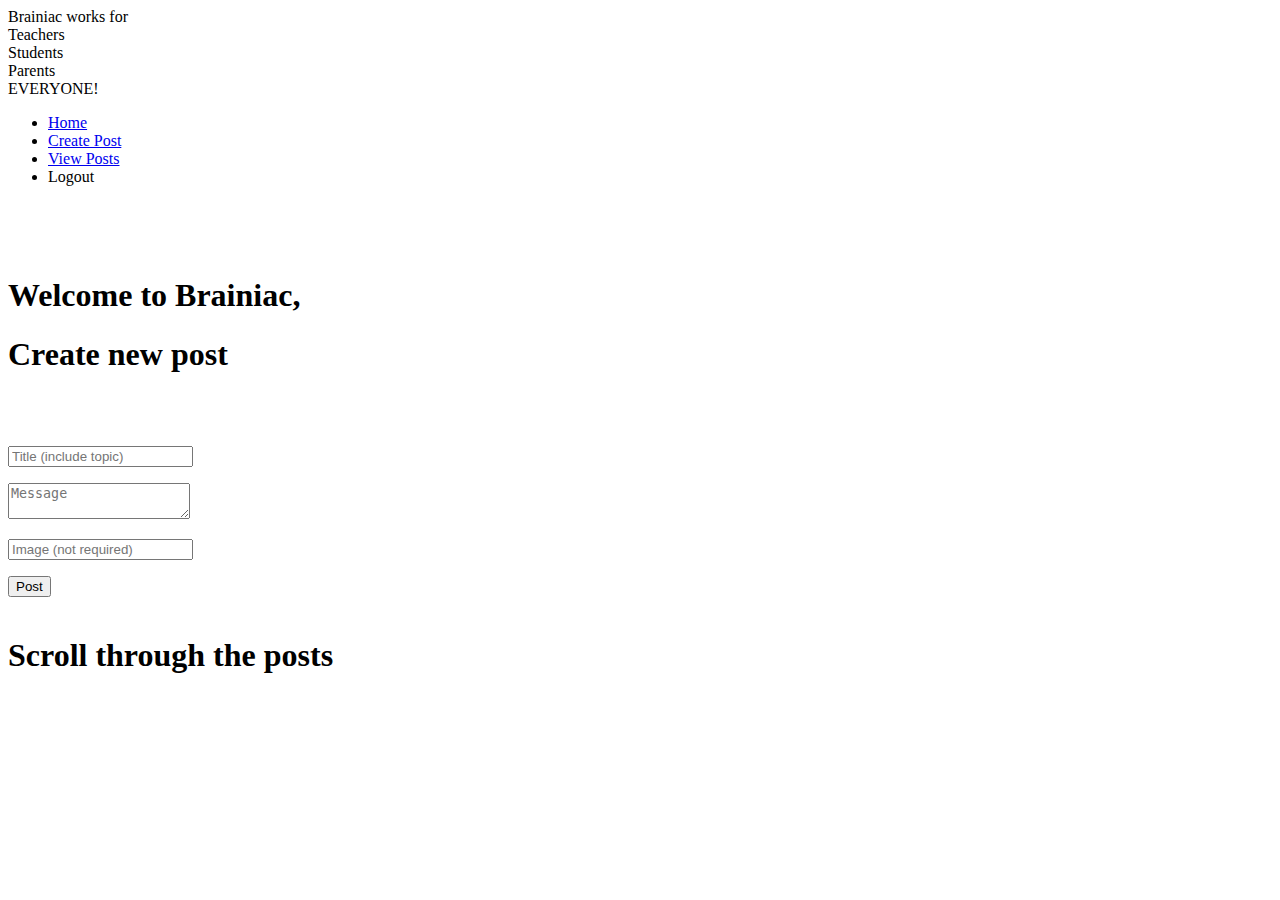
==== main.html @ ea329b97 "Add files via upload" ====
<!DOCTYPE html>
<html lang="en">
  <head>
    <meta charset="UTF-8" />
    <meta name="viewport" content="width=device-width, initial-scale=1.0" />
    <link href="./assets/images/brn-ico.png" rel="shortcut icon" />
    <link rel="stylesheet" href="./assets/styles/main.css" />
    <!-- <link rel="stylesheet" href="./assets/styles/preloader.css" /> -->
    <title>Brainiac</title>
  </head>
  <body>
    <!-- Preloader -->
    <div class="preloader">
      <i class="brainLoader"></i>
    </div>
    <section id="screen1">
      <!-- welcome msg -->
      <div class="welcome">
        Brainiac works for
        <div class="dropping-texts">
          <div>Teachers</div>
          <div>Students</div>
          <div>Parents</div>
          <div>EVERYONE!</div>
        </div>
      </div>

      <!-- navbar -->
      <nav>
        <ul>
          <li><a href="#">Home</a></li>
          <li><a href="#screen2">Create Post</a></li>
          <li><a href="#screen3">View Posts</a></li>
          <li><a class="logout" onclick="logout()">Logout</a></li>
          <!-- <li><a href="#">Contact</a></li> -->
        </ul>
      </nav>
    </section>
    <!--***************************** SECTION 2 ************************************************************************-->
    <section id="screen2">
      <br /><br /><br />
      <h1>Welcome to Brainiac,</h1>
      <h1><span id="heading"></span></h1>

      <div id="form-main">
        <div id="form-div">
          <form
            class="form"
            id="create-post"
            onsubmit="event.preventDefault(); createPost()"
          >
            <h1>Create new post</h1>
            <br /><br />
            <p class="title">
              <input
                name="title"
                type="text"
                class="feedback-input"
                placeholder="Title (include topic)"
                id="title"
              />
            </p>
            <p class="message">
              <textarea
                name="message"
                class="feedback-input"
                id="message"
                placeholder="Message"
              ></textarea>
            </p>
            <p class="image">
              <input
                name="image"
                type="text"
                class="feedback-input"
                id="image"
                placeholder="Image (not required)"
              />
            </p>

            <div class="submit">
              <button type="submit" id="button-blue">Post</button>
              <div class="ease"></div>
            </div>
          </form>
        </div>
      </div>
    </section>
    <!-- ****************************SECTION 3************************************************************************* -->
    <section id="screen3">
      <div class="post-left"></div>
      <div class="post-center">
        <br />
        <h1>Scroll through the posts</h1>
        <br /><br />
        <div id="posts"></div>
      </div>
      <div class="post-right"></div>
    </section>
    <script src="https://ajax.googleapis.com/ajax/libs/jquery/3.5.1/jquery.min.js"></script>
    <script src="./assets/scripts/main.js"></script>
  </body>
</html>
---- assets/styles/preloader.css ----
/* Preloader css */
.preloader {
  position: fixed;
  top: 0;
  bottom: 0;
  left: 0;
  right: 0;
  height: 100vh;
  background-color: #299fd6;
  animation: disappear 5s linear forwards;
  display: flex;
  justify-content: center;
  align-items: center;
}
.brainLoader {
  height: 100px;
  width: 100px;
  display: block;
  transform: scale(1);
  background-image: url(https://image.ibb.co/fkybha/loader.png);
  animation: loading 2.5s steps(75) infinite;
  margin: 0 auto;
}

@keyframes disappear {
  0%,
  90% {
    opacity: 1;
    z-index: 100;
  }
  100% {
    opacity: 0;
    z-index: -1;
  }
}

@keyframes loading {
  0% {
    background-position: 0 0%;
  }
  100% {
    background-position: 0 100%;
  }
}
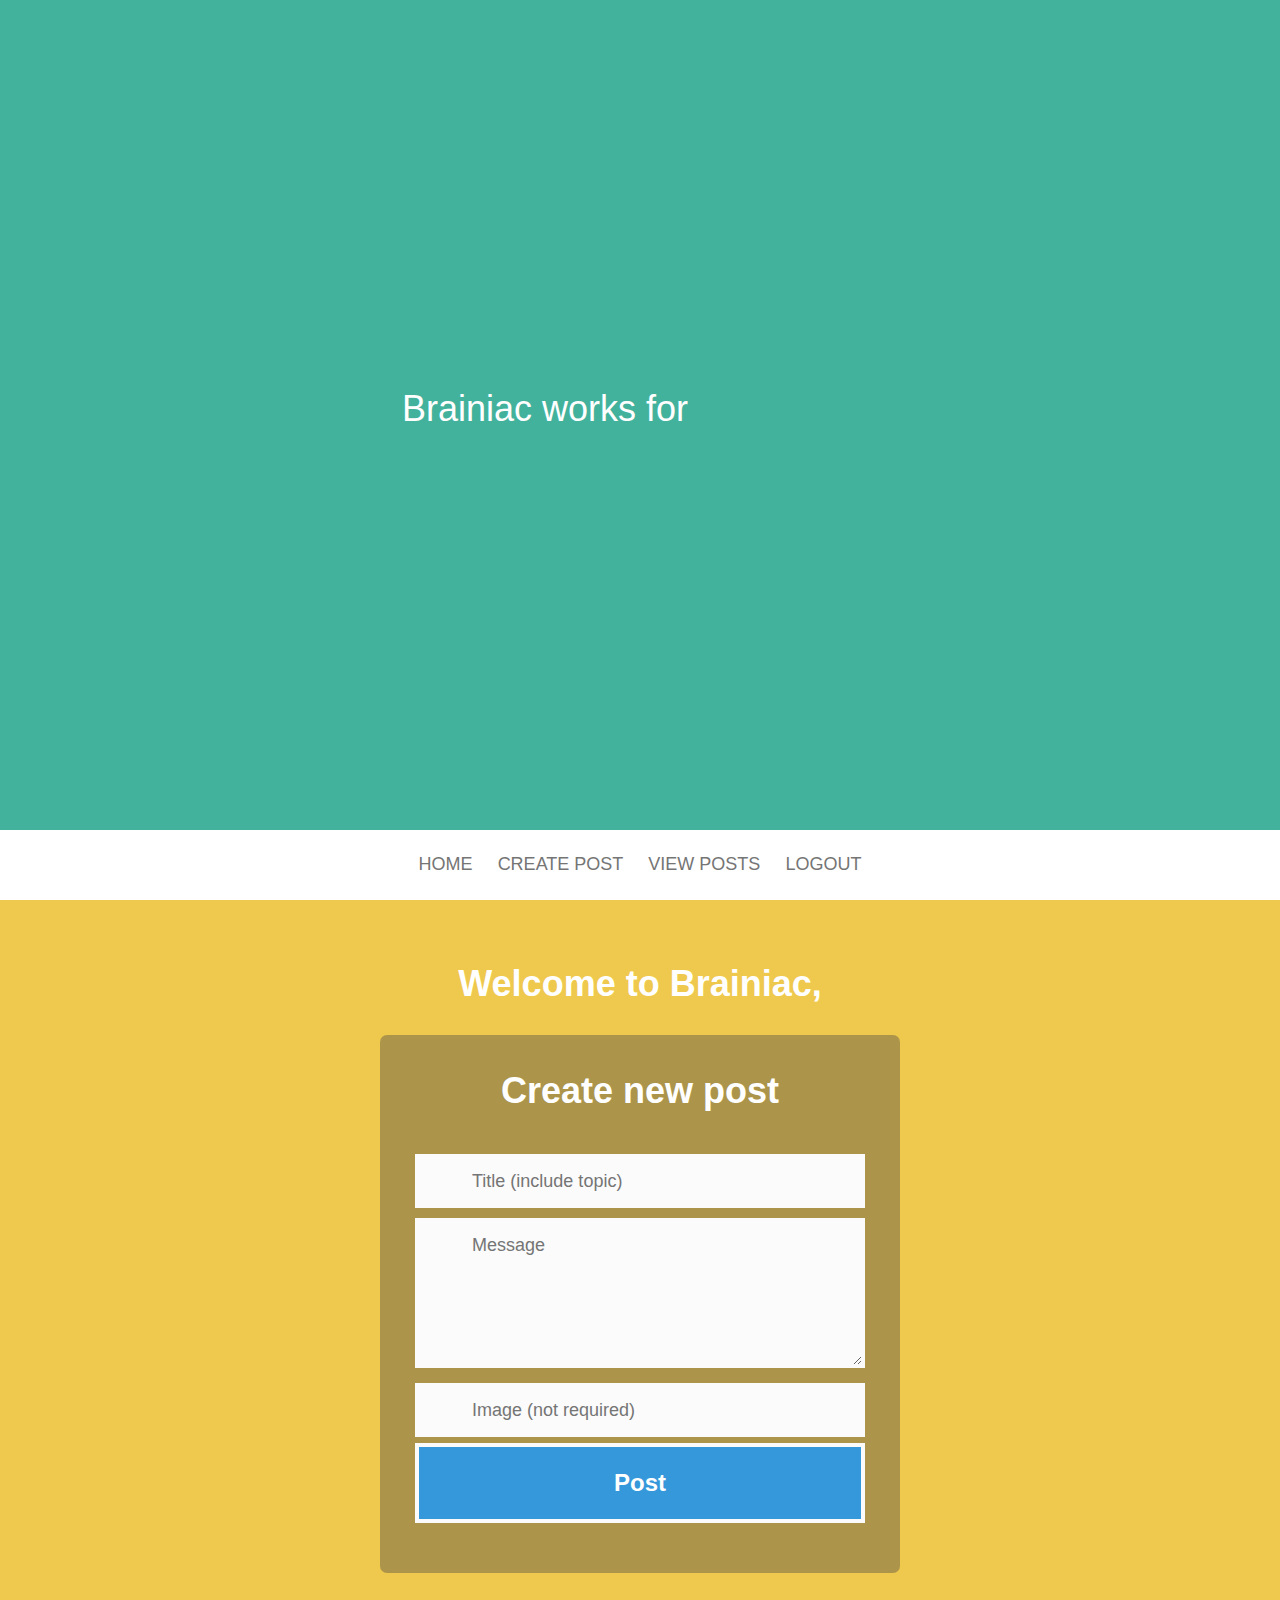
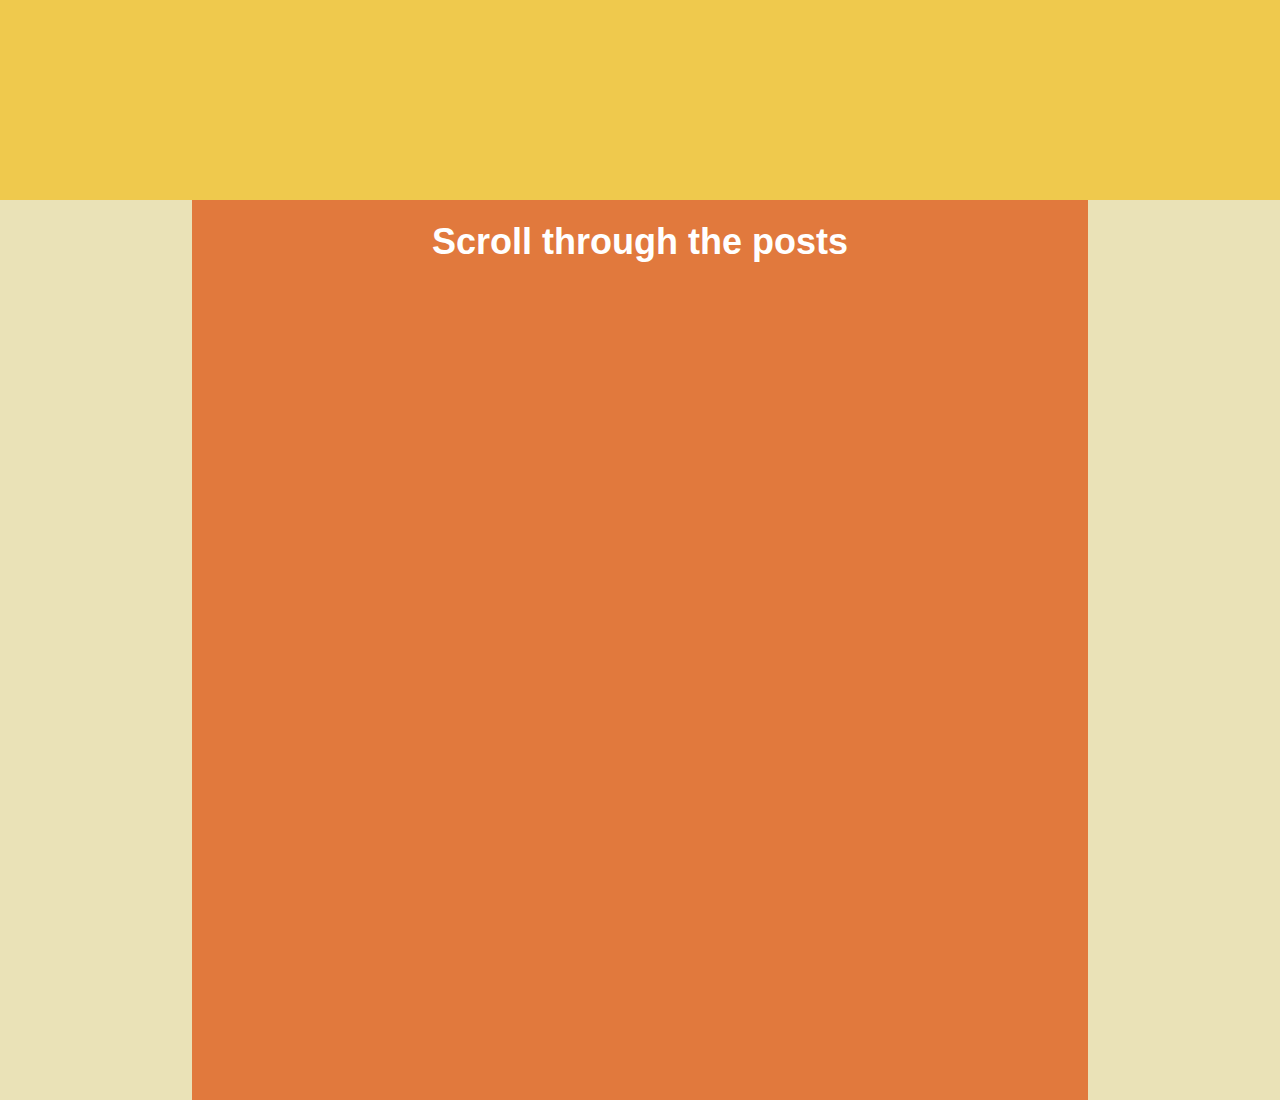
==== commit 7907e114: "Add files via upload" ====
--- a/main.html
+++ b/main.html
@@ -17,7 +17,7 @@
       <!-- welcome msg -->
       <div class="welcome">
         Brainiac works for
-        <div class="dropping-texts">
+        <div class="dropping-texts" id="droptext">
           <div>Teachers</div>
           <div>Students</div>
           <div>Parents</div>
--- a/assets/styles/main.css
+++ b/assets/styles/main.css
@@ -0,0 +1,426 @@
+* {
+  margin: 0;
+  padding: 0;
+}
+
+a {
+  text-decoration: none;
+}
+
+/* This class is added on scroll */
+.fixed {
+  position: fixed;
+  top: 0;
+  height: 70px;
+  z-index: 1;
+}
+
+body {
+  color: #fff;
+  font-family: "open-sans-bold", AvenirNext-Medium, sans-serif;
+  font-size: 18px;
+  text-align: center;
+  overflow: hidden;
+  overflow-y: auto;
+}
+
+/* Navigation Settings */
+nav {
+  position: absolute;
+  bottom: 0;
+  width: 100%;
+  height: 70px;
+  background: #fff;
+}
+
+nav li {
+  display: inline-block;
+  padding: 24px 10px;
+}
+
+nav li a {
+  color: #757575;
+  text-transform: uppercase;
+}
+
+section {
+  height: 100vh;
+}
+
+/* Screens Settings */
+#screen1 {
+  background: #43b29d;
+}
+
+#screen1 p {
+  padding-top: 200px;
+}
+
+#screen2 {
+  background: #efc94d;
+}
+
+#screen3 {
+  background: #e1793d;
+  display: flex;
+}
+
+@media only screen and (max-width: 520px) {
+  nav li {
+    padding: 24px 4px;
+  }
+
+  nav li a {
+    font-size: 14px;
+  }
+}
+
+/* welcome message styling*/
+@import url("https://fonts.googleapis.com/css?family=Roboto:100,300,400");
+.welcome {
+  height: 100vh;
+  margin: 0px;
+  text-align: center;
+  padding-top: 43vh;
+  color: #fff;
+  font-size: 36px;
+  font-weight: 100;
+  overflow: hidden;
+  animation: bg 5s linear infinite;
+}
+
+.dropping-texts {
+  display: inline-block;
+  width: 180px;
+  text-align: left;
+  height: 36px;
+  vertical-align: -2px;
+}
+
+.dropping-texts > div {
+  font-family: "Roboto";
+
+  font-size: 0px;
+  opacity: 0;
+  margin-left: -30px;
+  position: absolute;
+  font-weight: 300;
+  box-shadow: 0px 60px 25px -20px rgba(0, 0, 0, 0.5);
+}
+
+.dropping-texts > div:nth-child(1) {
+  animation: roll 5s linear infinite 0s;
+}
+.dropping-texts > div:nth-child(2) {
+  animation: roll 5s linear infinite 1s;
+}
+.dropping-texts > div:nth-child(3) {
+  animation: roll 5s linear infinite 2s;
+}
+.dropping-texts > div:nth-child(4) {
+  animation: roll2 5s linear infinite 3s;
+}
+
+@keyframes roll {
+  0% {
+    font-size: 0px;
+    opacity: 0;
+    margin-left: -30px;
+    margin-top: 0px;
+    transform: rotate(-25deg);
+  }
+  3% {
+    opacity: 1;
+    transform: rotate(0deg);
+  }
+  5% {
+    font-size: inherit;
+    opacity: 1;
+    margin-left: 0px;
+    margin-top: 0px;
+  }
+  20% {
+    font-size: inherit;
+    opacity: 1;
+    margin-left: 0px;
+    margin-top: 0px;
+    transform: rotate(0deg);
+  }
+  27% {
+    font-size: 0px;
+    opacity: 0.5;
+    margin-left: 20px;
+    margin-top: 100px;
+  }
+  100% {
+    font-size: 0px;
+    opacity: 0;
+    margin-left: -30px;
+    margin-top: 0px;
+    transform: rotate(15deg);
+  }
+}
+
+@keyframes roll2 {
+  0% {
+    font-size: 0px;
+    opacity: 0;
+    margin-left: -30px;
+    margin-top: 0px;
+    transform: rotate(-25deg);
+  }
+  3% {
+    opacity: 1;
+    transform: rotate(0deg);
+  }
+  5% {
+    font-size: inherit;
+    opacity: 1;
+    margin-left: 0px;
+    margin-top: 0px;
+  }
+  30% {
+    font-size: inherit;
+    opacity: 1;
+    margin-left: 0px;
+    margin-top: 0px;
+    transform: rotate(0deg);
+  }
+  37% {
+    font-size: 1500px;
+    opacity: 0;
+    margin-left: -1000px;
+    margin-top: -800px;
+  }
+  100% {
+    font-size: 0px;
+    opacity: 0;
+    margin-left: -30px;
+    margin-top: 0px;
+    transform: rotate(15deg);
+  }
+}
+
+@keyframes bg {
+  0% {
+    background: #ff0075;
+  }
+  3% {
+    background: #0094ff;
+  }
+  20% {
+    background: #0094ff;
+  }
+  23% {
+    background: #b200ff;
+  }
+  40% {
+    background: #b200ff;
+  }
+  43% {
+    background: #8bc34a;
+  }
+  60% {
+    background: #8bc34a;
+  }
+  63% {
+    background: #f44336;
+  }
+  80% {
+    background: #f44336;
+  }
+  83% {
+    background: #f44336;
+  }
+  100% {
+    background: #f44336;
+  }
+}
+/* ------CREATE POST------ */
+#feedback-page {
+  text-align: center;
+}
+
+#form-main {
+  width: 100%;
+  float: left;
+  padding-top: 0px;
+}
+
+#form-div {
+  background-color: rgba(72, 72, 72, 0.4);
+  padding-left: 35px;
+  padding-right: 35px;
+  padding-top: 35px;
+  padding-bottom: 50px;
+  width: 450px;
+  float: left;
+  left: 50%;
+  position: absolute;
+  margin-top: 30px;
+  margin-left: -260px;
+  -moz-border-radius: 7px;
+  -webkit-border-radius: 7px;
+}
+
+.feedback-input {
+  color: #3c3c3c;
+  font-family: Helvetica, Arial, sans-serif;
+  font-weight: 500;
+  font-size: 18px;
+  border-radius: 0;
+  line-height: 22px;
+  background-color: #fbfbfb;
+  padding: 13px 13px 13px 54px;
+  margin-bottom: 10px;
+  width: 100%;
+  -webkit-box-sizing: border-box;
+  -moz-box-sizing: border-box;
+  -ms-box-sizing: border-box;
+  box-sizing: border-box;
+  border: 3px solid rgba(0, 0, 0, 0);
+}
+
+.feedback-input:focus {
+  background: #fff;
+  box-shadow: 0;
+  border: 3px solid #3498db;
+  color: #3498db;
+  outline: none;
+  padding: 13px 13px 13px 54px;
+}
+
+.focused {
+  color: #30aed6;
+  border: #30aed6 solid 3px;
+}
+
+textarea {
+  width: 100%;
+  height: 150px;
+  line-height: 150%;
+  resize: vertical;
+}
+
+/* button:hover,
+textarea:hover,
+button:focus,
+textarea:focus {
+  background-color: white;
+} */
+
+#button-blue {
+  font-family: "Montserrat", Arial, Helvetica, sans-serif;
+  float: left;
+  width: 100%;
+  border: #fbfbfb solid 4px;
+  cursor: pointer;
+  background-color: #3498db;
+  color: white;
+  font-size: 24px;
+  padding-top: 22px;
+  padding-bottom: 22px;
+  -webkit-transition: all 0.3s;
+  -moz-transition: all 0.3s;
+  transition: all 0.3s;
+  margin-top: -4px;
+  font-weight: 700;
+}
+
+#button-blue:hover {
+  background-color: rgba(0, 0, 0, 0);
+  color: #0493bd;
+}
+
+.submit:hover {
+  color: #3498db;
+}
+
+.ease {
+  width: 0px;
+  height: 74px;
+  background-color: #fbfbfb;
+  -webkit-transition: 0.3s ease;
+  -moz-transition: 0.3s ease;
+  -o-transition: 0.3s ease;
+  -ms-transition: 0.3s ease;
+  transition: 0.3s ease;
+}
+
+.submit:hover .ease {
+  width: 100%;
+  background-color: white;
+}
+
+@media only screen and (max-width: 580px) {
+  #form-div {
+    left: 3%;
+    margin-right: 3%;
+    width: 88%;
+    margin-left: 0;
+    padding-left: 3%;
+    padding-right: 3%;
+  }
+}
+/* logout button */
+
+li a:hover {
+  color: red;
+  cursor: pointer;
+}
+/* ----------------------------------SECTION 3 (homepage)-------------------------------------------------------- */
+.post-container {
+  border: 2px solid red;
+  border-radius: 15px;
+  margin-left: 10%;
+  margin-right: 10%;
+}
+.post-left {
+  width: 15%;
+  background-color: #eae2b7;
+  color: black;
+}
+.post-center {
+  width: 70%;
+}
+.post-right {
+  width: 15%;
+  background-color: #eae2b7;
+  color: black;
+}
+
+.message p {
+  padding-left: 5%;
+  padding-right: 5%;
+}
+/* buttons on post */
+.button {
+  display: flex;
+  justify-content: center;
+}
+.button button {
+}
+
+.btn {
+  display: inline-block;
+  padding: 10px 15px;
+  cursor: pointer;
+  text-align: center;
+  text-decoration: none;
+  outline: none;
+  color: #fff;
+  background-color: #4caf50;
+  border: none;
+  border-radius: 15px;
+  box-shadow: 0 9px #999;
+}
+
+.btn:hover {
+  background-color: #3e8e41;
+}
+
+.btn:active {
+  background-color: #3e8e41;
+  box-shadow: 0 5px #666;
+  transform: translateY(4px);
+}
--- a/assets/styles/preloader.css
+++ b/assets/styles/preloader.css
@@ -7,7 +7,7 @@
   right: 0;
   height: 100vh;
   background-color: #299fd6;
-  animation: disappear 5s linear forwards;
+  animation: disappear 4s linear forwards;
   display: flex;
   justify-content: center;
   align-items: center;
@@ -18,7 +18,7 @@
   display: block;
   transform: scale(1);
   background-image: url(https://image.ibb.co/fkybha/loader.png);
-  animation: loading 2.5s steps(75) infinite;
+  animation: loading 2s steps(75) infinite;
   margin: 0 auto;
 }
 
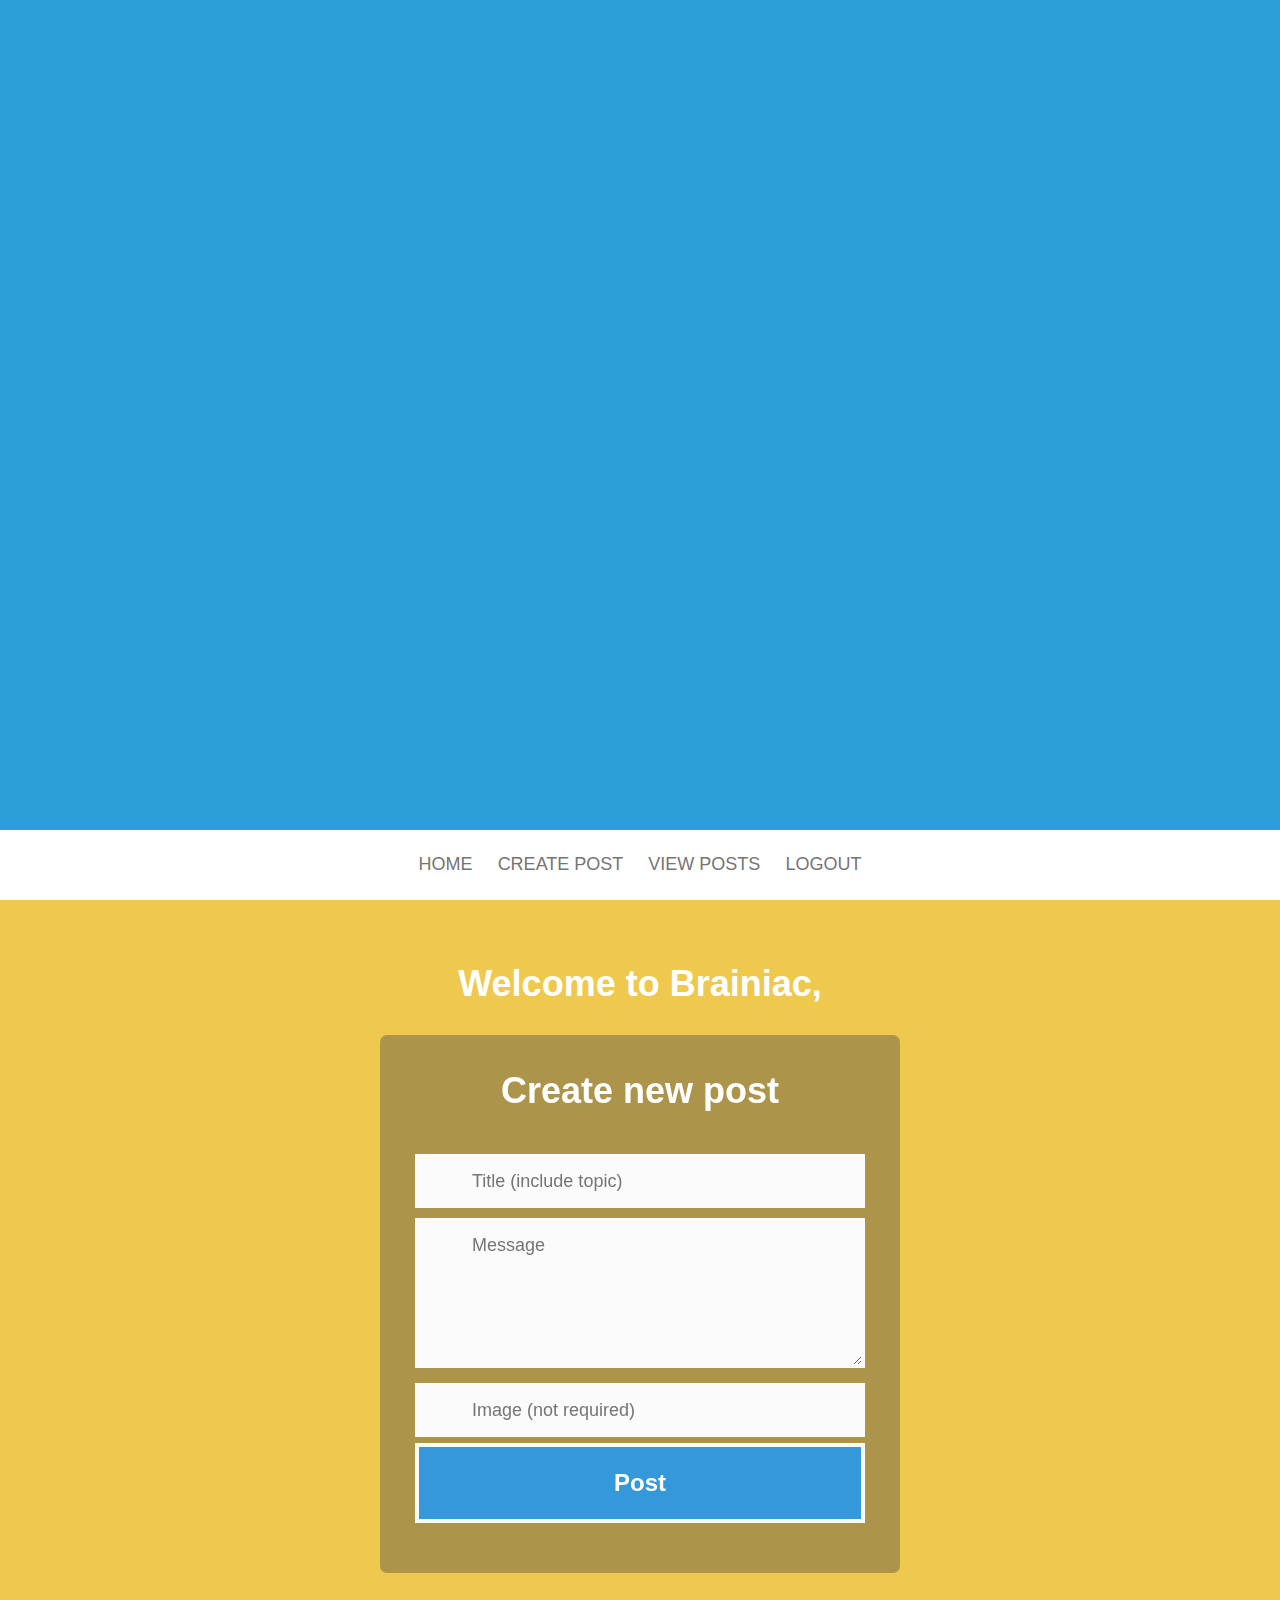
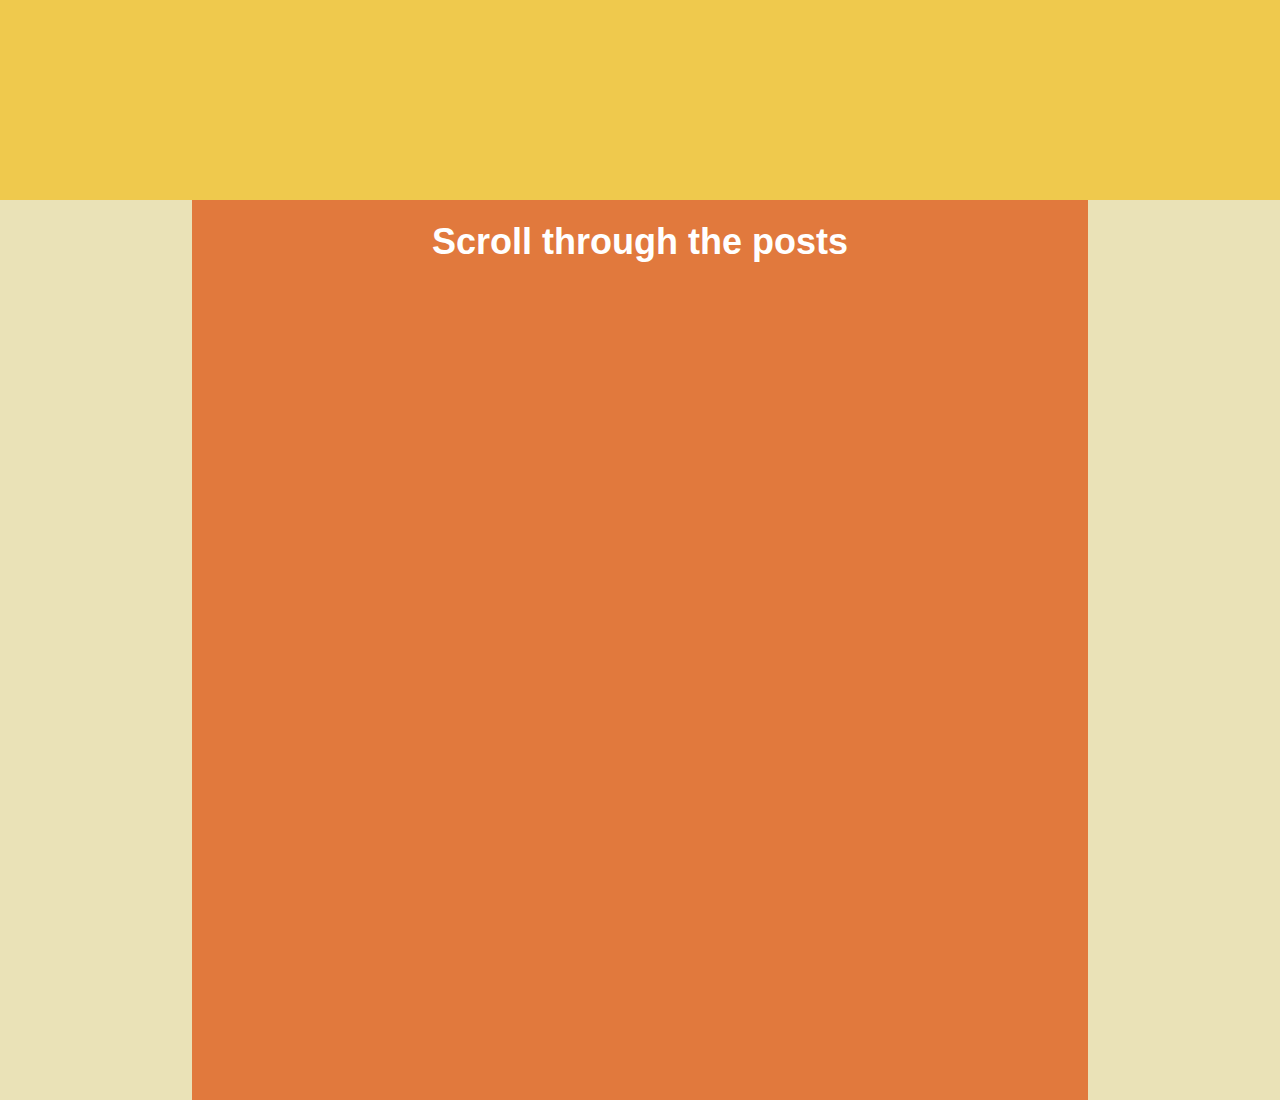
==== commit a47476d4: "Add files via upload" ====
--- a/main.html
+++ b/main.html
@@ -5,7 +5,7 @@
     <meta name="viewport" content="width=device-width, initial-scale=1.0" />
     <link href="./assets/images/brn-ico.png" rel="shortcut icon" />
     <link rel="stylesheet" href="./assets/styles/main.css" />
-    <!-- <link rel="stylesheet" href="./assets/styles/preloader.css" /> -->
+    <link rel="stylesheet" href="./assets/styles/preloader.css" />
     <title>Brainiac</title>
   </head>
   <body>
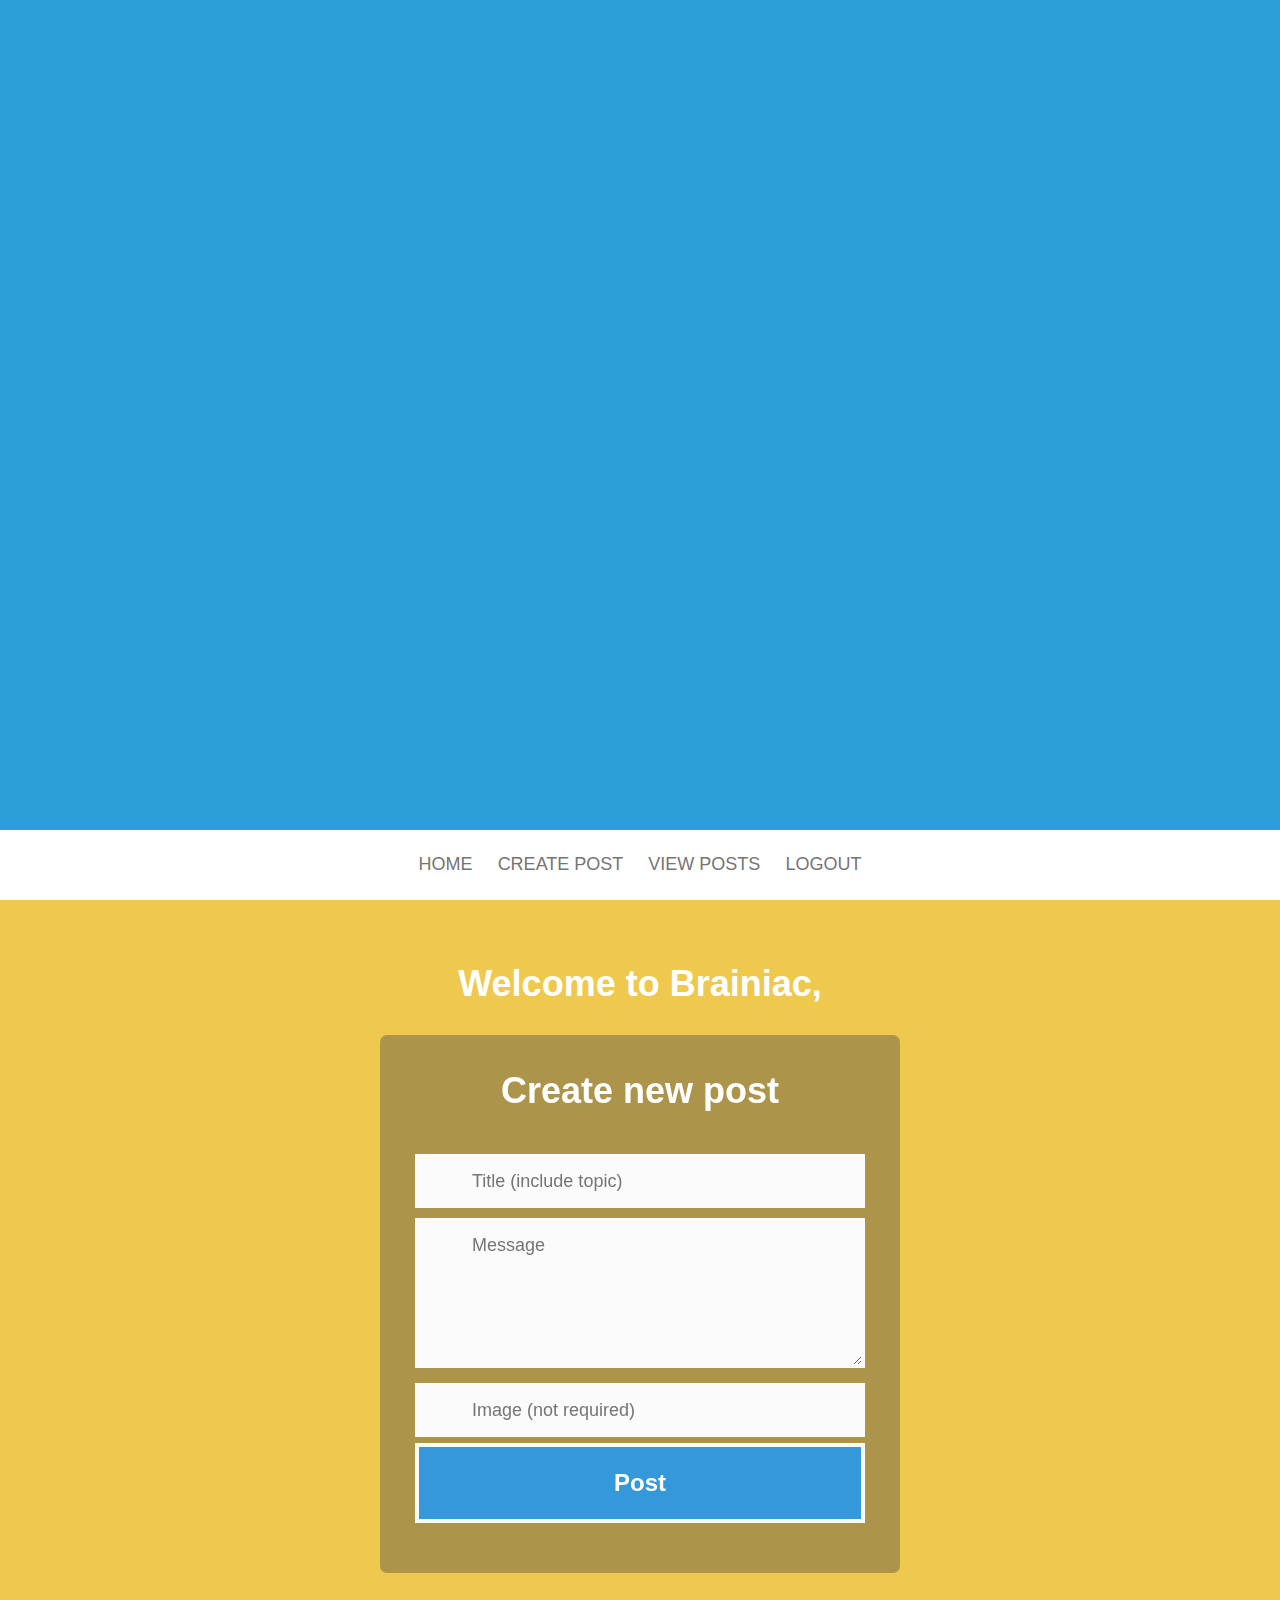
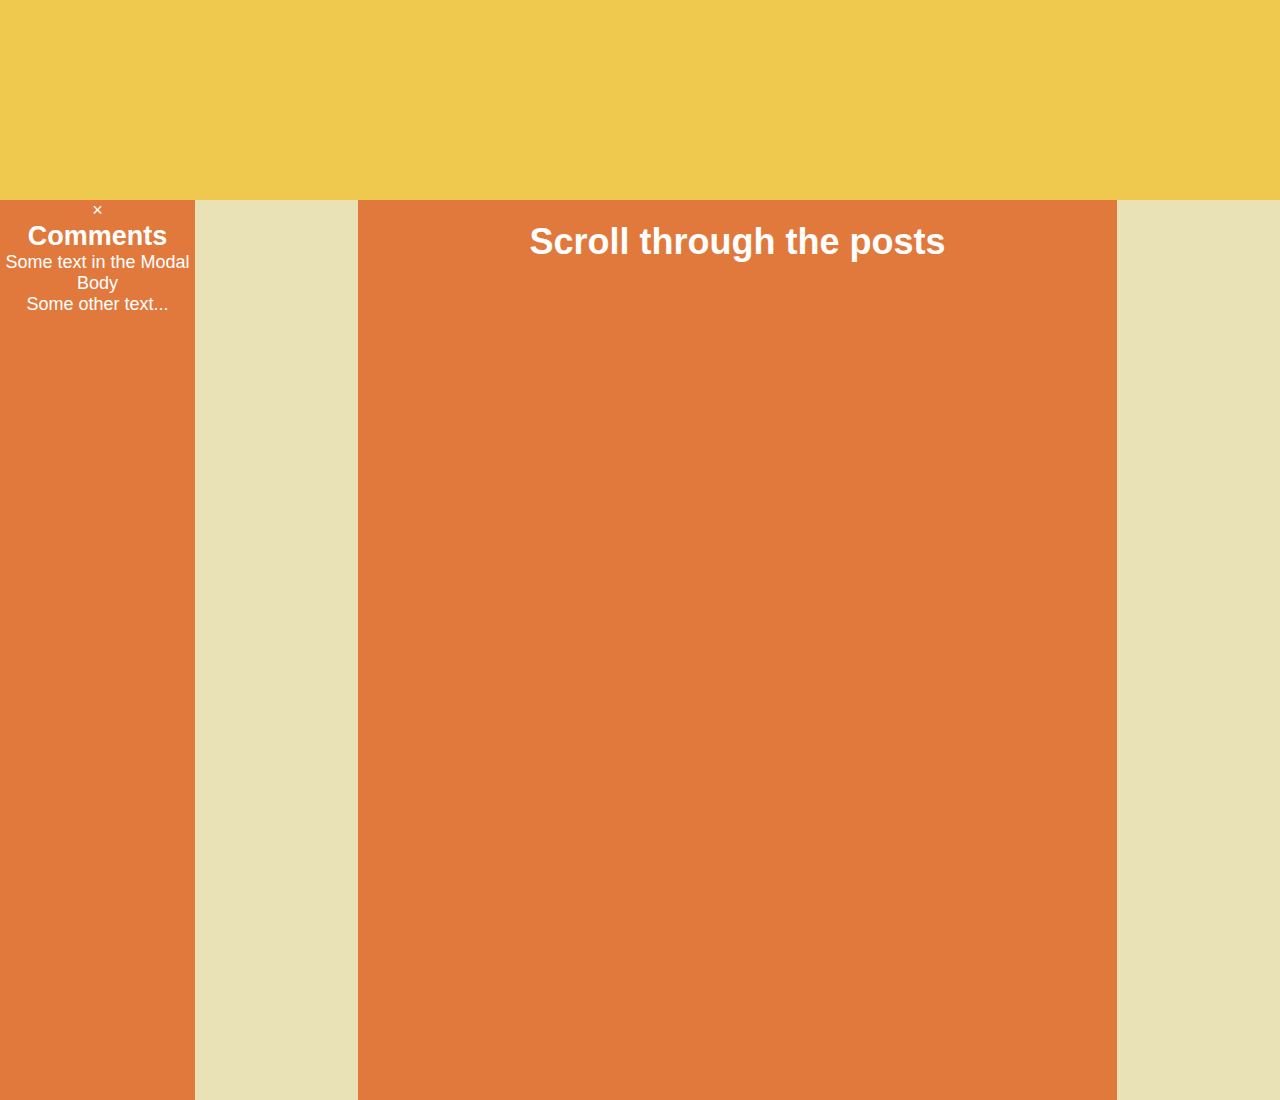
==== commit bdfa01fe: "Add files via upload" ====
--- a/main.html
+++ b/main.html
@@ -88,6 +88,20 @@
     </section>
     <!-- ****************************SECTION 3************************************************************************* -->
     <section id="screen3">
+      <!-- The Modal -->
+      <div id="myModal" class="modal">
+        <!-- Modal content -->
+        <div class="modal-content">
+          <div class="modal-header">
+            <span class="close" onclick="closeModal()">&times;</span>
+            <h2>Comments</h2>
+          </div>
+          <div class="modal-body">
+            <p>Some text in the Modal Body</p>
+            <p>Some other text...</p>
+          </div>
+        </div>
+      </div>
       <div class="post-left"></div>
       <div class="post-center">
         <br />
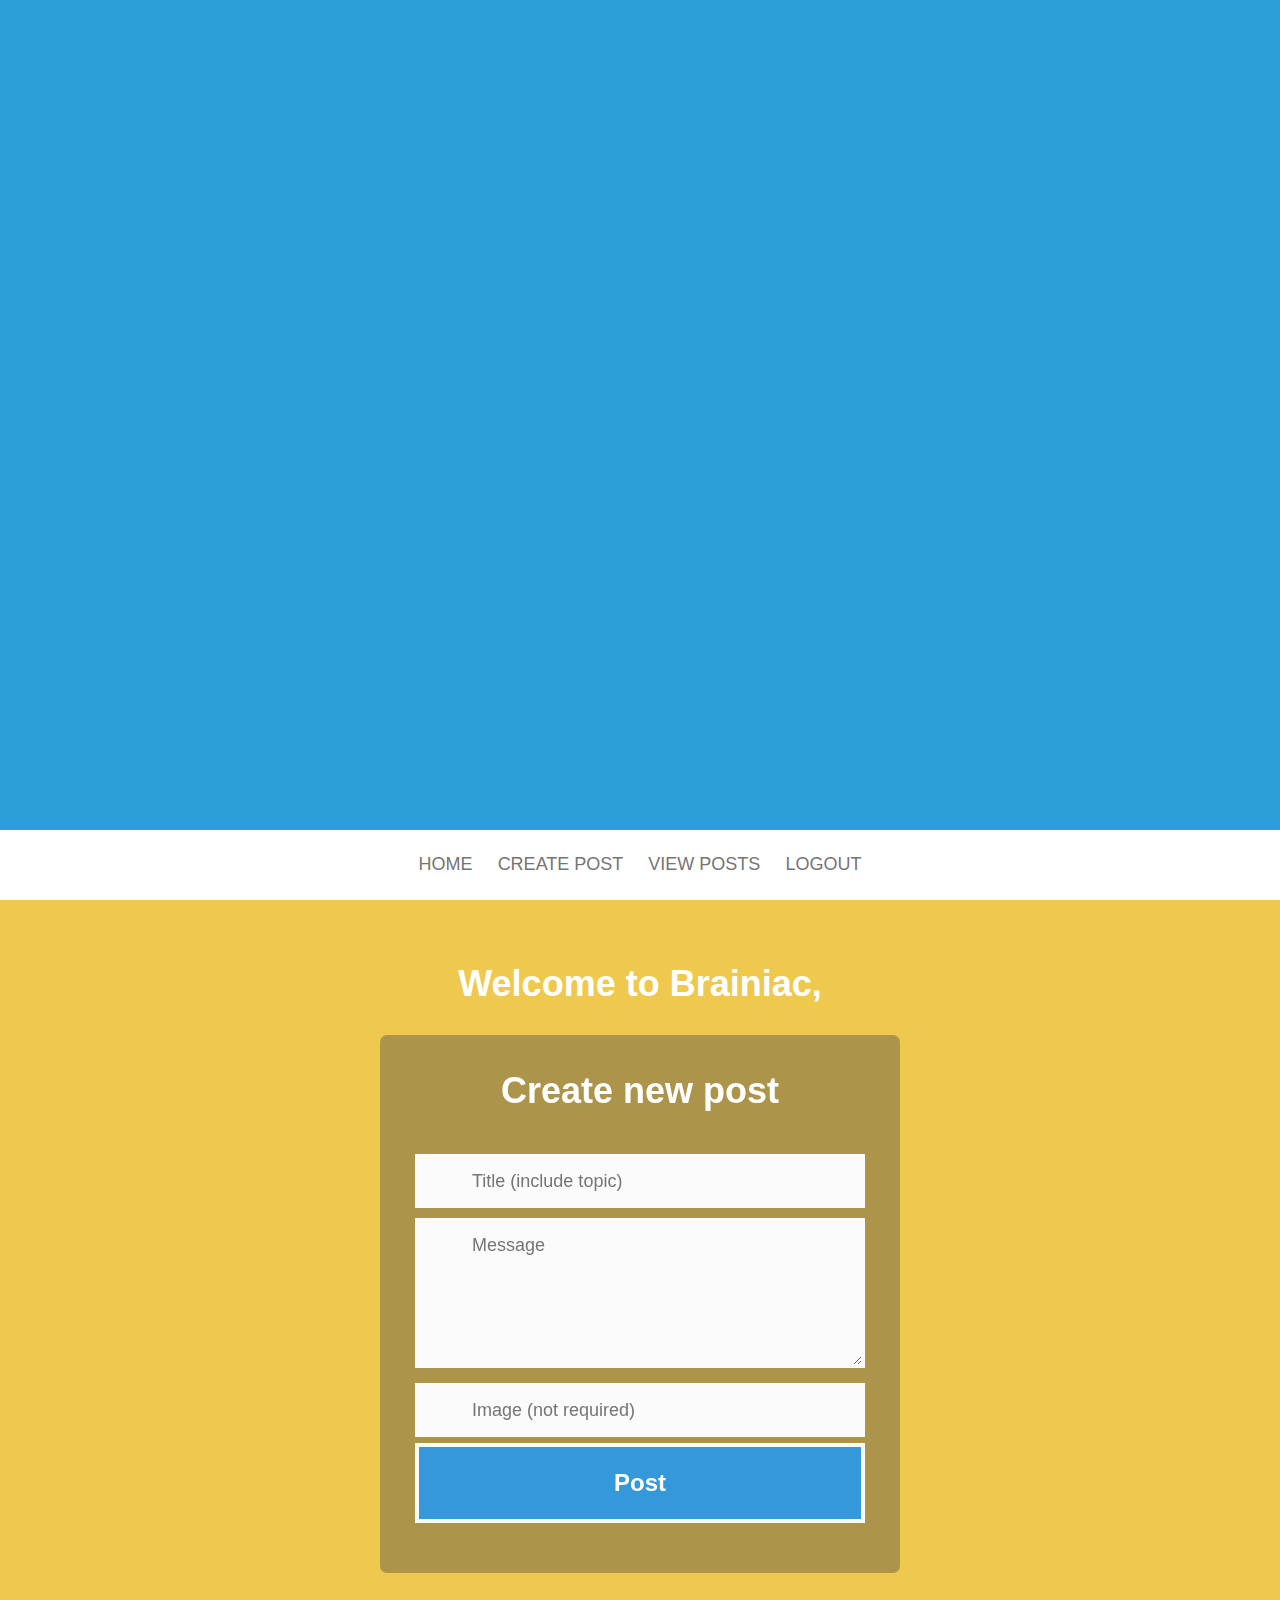
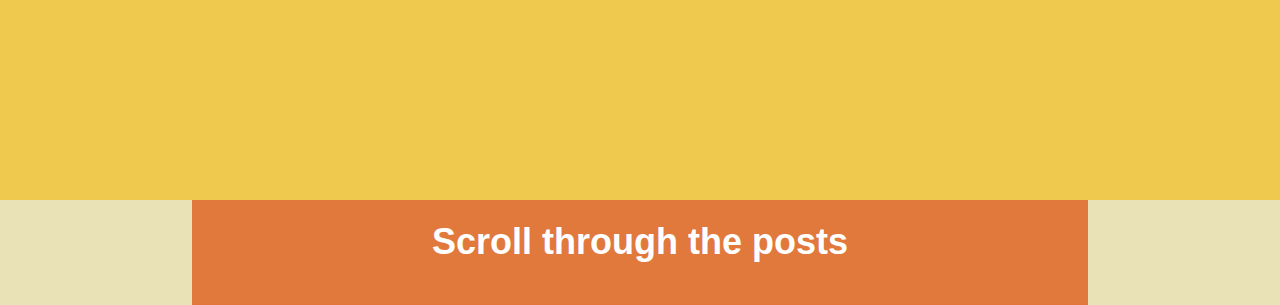
==== commit 80ca7b54: "Add files via upload" ====
--- a/main.html
+++ b/main.html
@@ -93,12 +93,11 @@
         <!-- Modal content -->
         <div class="modal-content">
           <div class="modal-header">
-            <span class="close" onclick="closeModal()">&times;</span>
+            <span class="close" onclick="closeComments()">&times;</span>
             <h2>Comments</h2>
           </div>
           <div class="modal-body">
-            <p>Some text in the Modal Body</p>
-            <p>Some other text...</p>
+            <p id="comment"></p>
           </div>
         </div>
       </div>
--- a/assets/styles/main.css
+++ b/assets/styles/main.css
@@ -1,6 +1,7 @@
 * {
   margin: 0;
   padding: 0;
+  scroll-behavior: smooth;
 }
 
 a {
@@ -63,6 +64,7 @@
 #screen3 {
   background: #e1793d;
   display: flex;
+  height: auto;
 }
 
 @media only screen and (max-width: 520px) {
@@ -302,13 +304,6 @@
   resize: vertical;
 }
 
-/* button:hover,
-textarea:hover,
-button:focus,
-textarea:focus {
-  background-color: white;
-} */
-
 #button-blue {
   font-family: "Montserrat", Arial, Helvetica, sans-serif;
   float: left;
@@ -398,8 +393,6 @@
   display: flex;
   justify-content: center;
 }
-.button button {
-}
 
 .btn {
   display: inline-block;
@@ -424,3 +417,88 @@
   box-shadow: 0 5px #666;
   transform: translateY(4px);
 }
+
+/* comments modals */
+/* The Modal (background) */
+.modal {
+  display: none; /* Hidden by default */
+  position: fixed; /* Stay in place */
+  z-index: 1; /* Sit on top */
+  padding-top: 100px; /* Location of the box */
+  left: 0;
+  top: 0;
+  width: 100%; /* Full width */
+  height: 100%; /* Full height */
+  overflow: auto; /* Enable scroll if needed */
+  background-color: rgb(0, 0, 0); /* Fallback color */
+  background-color: rgba(0, 0, 0, 0.4); /* Black w/ opacity */
+}
+
+/* Modal Content */
+.modal-content {
+  position: relative;
+  background-color: #fefefe;
+  margin: auto;
+  padding: 0;
+  border: 1px solid #888;
+  width: 80%;
+  box-shadow: 0 4px 8px 0 rgba(0, 0, 0, 0.2), 0 6px 20px 0 rgba(0, 0, 0, 0.19);
+  -webkit-animation-name: animatetop;
+  -webkit-animation-duration: 0.4s;
+  animation-name: animatetop;
+  animation-duration: 0.4s;
+}
+
+/* Add Animation */
+@-webkit-keyframes animatetop {
+  from {
+    top: -300px;
+    opacity: 0;
+  }
+  to {
+    top: 0;
+    opacity: 1;
+  }
+}
+
+@keyframes animatetop {
+  from {
+    top: -300px;
+    opacity: 0;
+  }
+  to {
+    top: 0;
+    opacity: 1;
+  }
+}
+
+/* The Close Button */
+.close {
+  color: white;
+  float: right;
+  font-size: 28px;
+  font-weight: bold;
+}
+
+.close:hover,
+.close:focus {
+  color: #000;
+  text-decoration: none;
+  cursor: pointer;
+}
+
+.modal-header {
+  padding: 2px 16px;
+  background-color: #5cb85c;
+  color: white;
+}
+
+.modal-body {
+  padding: 2px 16px;
+}
+
+.modal-footer {
+  padding: 2px 16px;
+  background-color: #5cb85c;
+  color: white;
+}
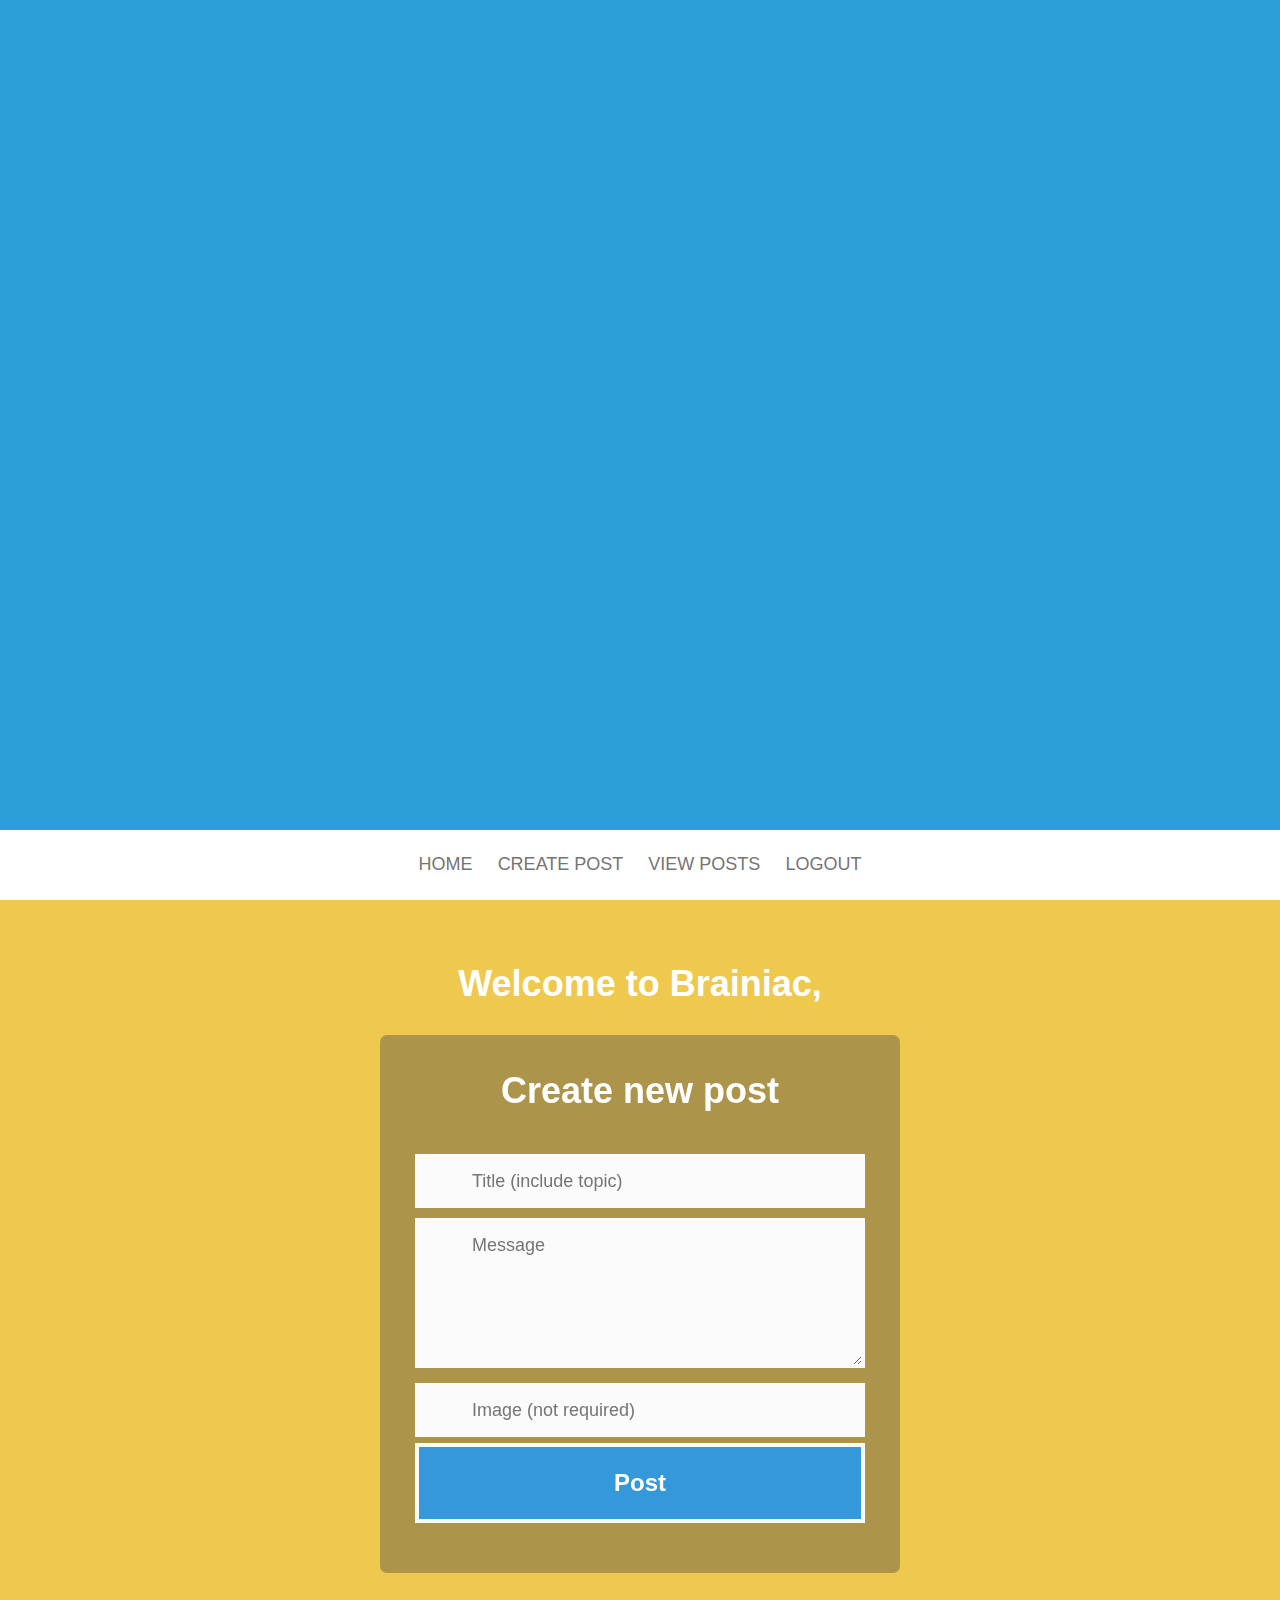
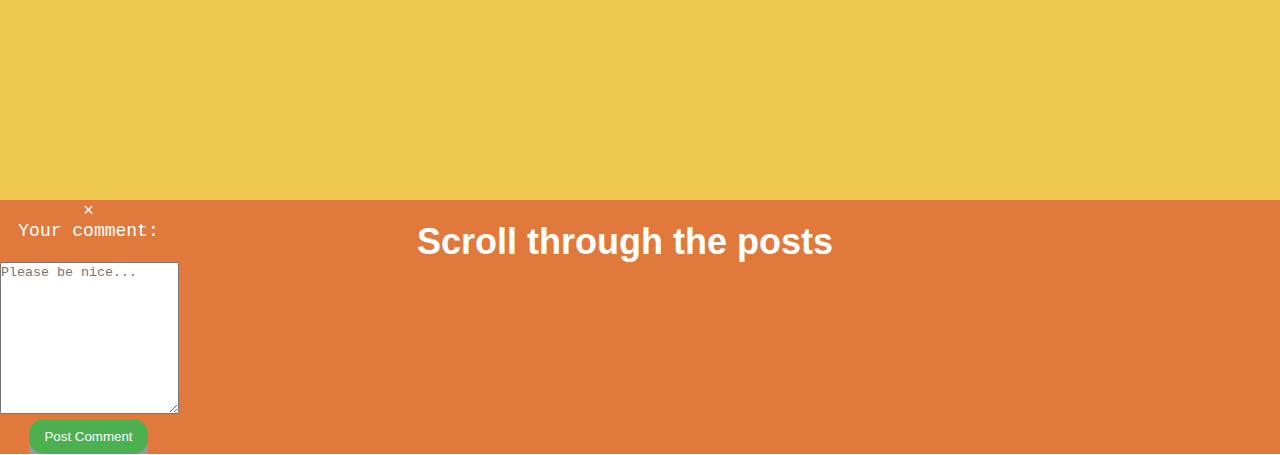
==== commit c497f31a: "Add files via upload" ====
--- a/main.html
+++ b/main.html
@@ -88,7 +88,7 @@
     </section>
     <!-- ****************************SECTION 3************************************************************************* -->
     <section id="screen3">
-      <!-- The Modal -->
+      <!-- view comment Modal -->
       <div id="myModal" class="modal">
         <!-- Modal content -->
         <div class="modal-content">
@@ -101,14 +101,29 @@
           </div>
         </div>
       </div>
-      <div class="post-left"></div>
+      <!-- post comment modal -->
+      <!-- The Modal -->
+      <div id="post-comment" class="post-comment-modal">
+        <!-- Modal content -->
+        <div class="post-modal-content">
+          <span class="close2">&times;</span>
+          <br />
+          <pre class="post-comment-head">Your comment:</pre>
+          <br />
+          <textarea placeholder="Please be nice..." id="comment-msg"></textarea>
+          <br />
+          <button class="btn" onclick="createComment()">Post Comment</button>
+        </div>
+      </div>
+
+      <!-- <div class="post-left"></div> -->
       <div class="post-center">
         <br />
         <h1>Scroll through the posts</h1>
         <br /><br />
         <div id="posts"></div>
       </div>
-      <div class="post-right"></div>
+      <!-- <div class="post-right"></div> -->
     </section>
     <script src="https://ajax.googleapis.com/ajax/libs/jquery/3.5.1/jquery.min.js"></script>
     <script src="./assets/scripts/main.js"></script>
--- a/assets/styles/main.css
+++ b/assets/styles/main.css
@@ -365,10 +365,11 @@
 }
 /* ----------------------------------SECTION 3 (homepage)-------------------------------------------------------- */
 .post-container {
-  border: 2px solid red;
+  border: 2px solid #4caf50;
   border-radius: 15px;
   margin-left: 10%;
   margin-right: 10%;
+  background-color: rgba(255, 255, 255, 0.2);
 }
 .post-left {
   width: 15%;
@@ -496,6 +497,9 @@
 .modal-body {
   padding: 2px 16px;
 }
+.modal-body p {
+  color: #000;
+}
 
 .modal-footer {
   padding: 2px 16px;
